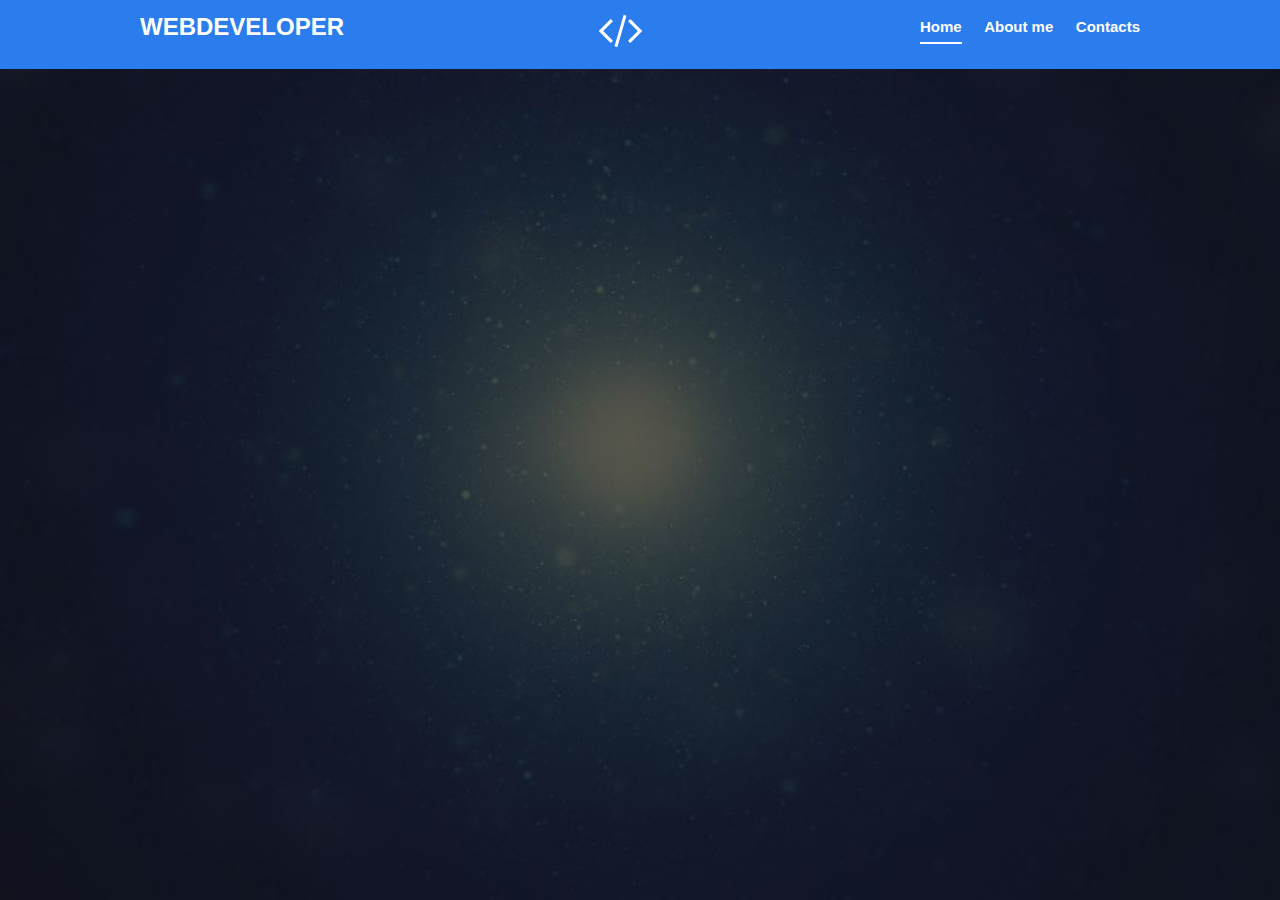
==== index.html @ c3ac7963 "first commit" ====
<!DOCTYPE html>
<html lang="en">
<head>
    <meta charset="UTF-8">
    <meta http-equiv="X-UA-Compatible" content="IE=edge">
    <meta name="viewport" content="width=device-width, initial-scale=1.0">
    <link rel="stylesheet" href="css/style.css">
    <link rel="preconnect" href="https://fonts.googleapis.com">
<link rel="preconnect" href="https://fonts.gstatic.com" crossorigin>
<link href="https://fonts.googleapis.com/css2?family=Montserrat:wght@100;300;400;500;700&display=swap" rel="stylesheet">
    <title>personal-folio</title>
</head>
<body>
    <div class="page">
        <header class="header">
            <div class="container">
                <div class="header-inner">
                    <div class="header-brand">
                    WEBDEVELOPER
                </div>
                <div class="header-logo">
                    <img src="img/code.svg" alt="code">
                </div>
                <nav class="header-nav">
                    <a class="header-nav-link active" href="#">Home</a>
                    <a class="header-nav-link" href="#">About me</a>
                    <a class="header-nav-link" href="#">Contacts</a>
                </nav>
            </div>
        </div>
        </header>

    </div>





</body>
</html>
---- css/style.css ----
html {
    font-size: 15px;
}

body{
    margin: 0;

    font-family: 'Monstserrat',
     sans-serif;
    font-size: 1rem;
    line-height: 1.6rem;
}

*,
*::before,
*::after{
    box-sizing: border-box;
}

h1,h2,h3,h4,h5,h6{
    margin: 0;
}

p{
    margin: 0 0 10px;
}


.container{
    width: 100%;
    max-width: 1000px;
    margin: 0 auto;
}
/*Page*/

.page{
    width: 100%;
    height: 100vh;

    background: #000 url("../img/bg.jpg") center no-repeat;
    background-size: cover;
}


/*Header
====================*/

.header{
    padding: 1rem 0;

    background: #2B7DED;
}

.header-inner{
    display: flex;
    justify-content: space-between;
}
.header-brand{
    font-size: 1.6rem;
    color: white;
    text-transform: uppercase;
    font-weight: bold;
}
.header-nav{
    display: flex;
}
.header-nav-link{
    margin-left: 1.5rem ;
    color: #fff;
    font-size: 1rem;
    font-weight: 600;
    text-decoration: none;
    transition: color 0.3s linear;


}


.header-nav-link:hover{
    color: rgb(101, 171, 236);
}

.header-nav-link.active{
    position: relative;
}

.header-nav-link.active:after{
    content:" ";
    width: 100%;
    height: 2px;

    background-color: #fff;
    
    position: absolute;
    left: 0;
    bottom: 10px;
}
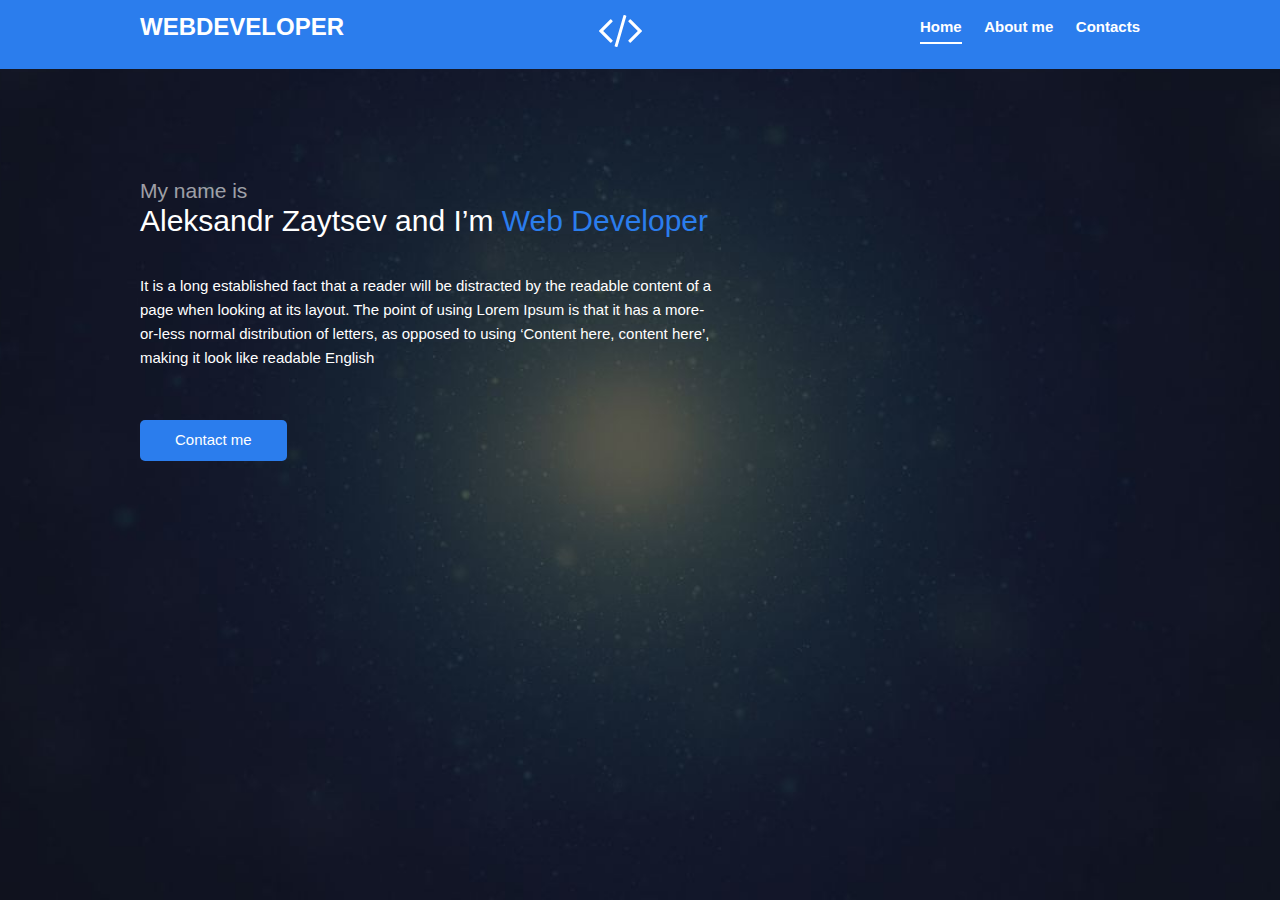
==== commit 9c06e336: "Add text block" ====
--- a/index.html
+++ b/index.html
@@ -12,6 +12,8 @@
 </head>
 <body>
     <div class="page">
+
+        <! -- Header -->
         <header class="header">
             <div class="container">
                 <div class="header-inner">
@@ -27,11 +29,26 @@
                     <a class="header-nav-link" href="#">Contacts</a>
                 </nav>
             </div>
-        </div>
+        </div><!-- /.container -->
         </header>
 
-    </div>
+        <div class="container">
+            <div class="content">
+            <h2 class="subtitle">My name is</h2>
+            <h1 class="title">Aleksandr Zaytsev and I’m <span>Web Developer</span></h1>
+            <div class="text">
+                <p>It is a long established fact that a reader will be distracted by the readable content of a page when looking at its layout. The point of using Lorem Ipsum is that it has a more-or-less normal distribution of letters, as opposed to using ‘Content here, content here’, making it look like readable English</p>
+            
+            
+            </div>
+            <a class="btn"href="#">Contact me</a>
+            
 
+    </div><!-- /.page -->
+
+   
+</div>
+</div>
 
 
 
--- a/css/style.css
+++ b/css/style.css
@@ -46,6 +46,7 @@
 ====================*/
 
 .header{
+    margin-bottom: 110px;
     padding: 1rem 0;
 
     background: #2B7DED;
@@ -94,4 +95,63 @@
     position: absolute;
     left: 0;
     bottom: 10px;
+}
+
+/*Content
+====================*/
+
+.content{
+width: 573px;
+}
+
+.subtitle{
+    font-size: 1.4rem;
+    font-weight: 300;
+    
+    color:rgba(255, 255, 255, 0.6);
+}
+
+.title{
+    margin-bottom: 35px;
+
+    font-size: 2rem;
+    font-weight: 500;
+    color: #fff;
+    line-height: 1.2;
+
+}
+.title span{
+    color:#2B7DED ;
+}
+
+.text{
+    margin-bottom: 50px;
+
+    font-size: 1rem;
+    color: #fff;
+}
+
+
+/*Btn
+====================*/
+
+.btn{
+    display:inline-block;
+    padding: 12px 35px;
+    
+    font-size: 1rem;
+    line-height: 1.1;
+    color: #fff;
+    font-weight: 500;
+    text-decoration: none;
+
+    background-color:#2B7DED ;
+
+    border-radius: 0.33333rem;
+    transition: background 0.3s linear;
+}
+
+.btn:hover{
+    background-color: darkblue;}
+
 }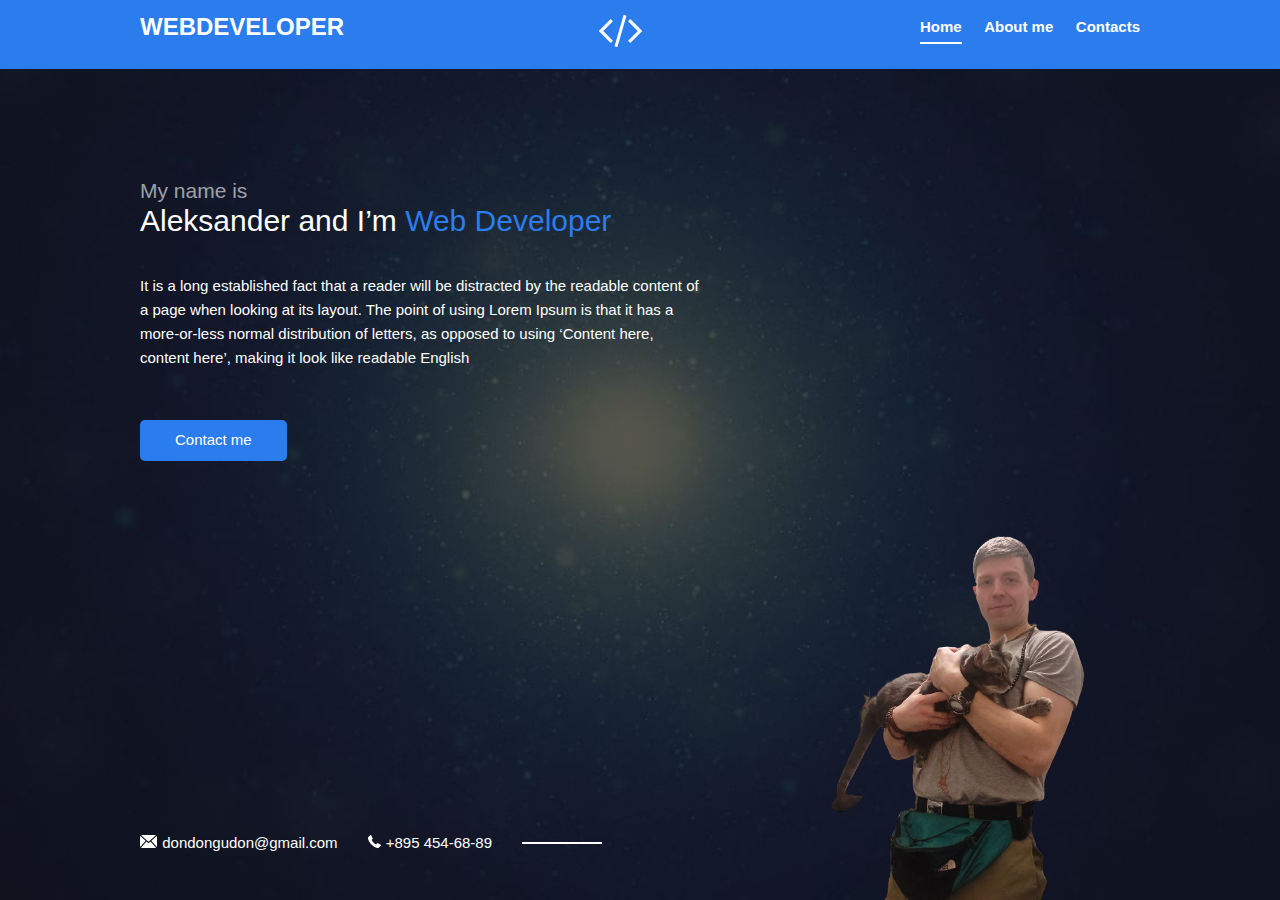
==== commit 5694761f: "add footer and photo" ====
--- a/index.html
+++ b/index.html
@@ -35,7 +35,7 @@
         <div class="container">
             <div class="content">
             <h2 class="subtitle">My name is</h2>
-            <h1 class="title">Aleksandr Zaytsev and I’m <span>Web Developer</span></h1>
+            <h1 class="title">Aleksander and I’m <span>Web Developer</span></h1>
             <div class="text">
                 <p>It is a long established fact that a reader will be distracted by the readable content of a page when looking at its layout. The point of using Lorem Ipsum is that it has a more-or-less normal distribution of letters, as opposed to using ‘Content here, content here’, making it look like readable English</p>
             
@@ -44,11 +44,39 @@
             <a class="btn"href="#">Contact me</a>
             
 
-    </div><!-- /.page -->
+    </div>
 
    
 </div>
-</div>
+
+
+<!-- Footer -->
+<footer class="footer">
+    <div class="container"</div>
+        <div class="contacts">
+            <a class="contacts-link" href="mailto:dondongudo@gmail.com">
+                <img class="contacts-icon" src="/img/mail.svg" alt="mail">dondongudon@gmail.com
+            
+            </a>
+            <a class="contacts-link"  href="tel:+8954546889">
+                
+                <img class="contacts-icon" src="/img/tel.svg" alt="tel">+895 454-68-89
+            
+            </a>
+        </div>
+
+</footer>
+
+
+
+
+<img class="author" src="/img/me.png" alt="me">
+
+
+</div><!-- /.page -->
+
+
+
 
 
 
--- a/css/style.css
+++ b/css/style.css
@@ -36,6 +36,7 @@
 .page{
     width: 100%;
     height: 100vh;
+    position: relative;
 
     background: #000 url("../img/bg.jpg") center no-repeat;
     background-size: cover;
@@ -101,7 +102,7 @@
 ====================*/
 
 .content{
-width: 573px;
+width: 563px;
 }
 
 .subtitle{
@@ -154,4 +155,70 @@
 .btn:hover{
     background-color: darkblue;}
 
+    /*Author=============  */
+
+    .author{
+        position: absolute;
+
+        right: 20px;
+        bottom: 0;
+
+
+    }
+
+
+/*Footer
+====================*/
+
+.footer{
+width: 100%;
+position: absolute;
+bottom: 45px;
+left: 0px;
+}
+
+/*Contacts
+====================*/
+
+
+.contacts{
+    display: flex;
+    align-items: center;
+}
+
+.contacts-link{
+    font-size: 1rem;
+    color: #fff;
+    text-decoration: none;
+    font-weight: 500;
+
+    margin-right: 2rem;
+}
+
+.contacts-link:last-child{
+    margin: 0;
+    position: relative;
+}
+
+.contacts-link:last-child::after{
+    content: " ";
+    display: block;
+    width: 80px;
+    height: 2px;
+    margin-left: 2rem;
+
+    background-color: #fff;
+    pointer-events: none;
+
+    position: absolute;
+    left: 100%;
+    top: 11px;
+}
+
+.contacts-link:hover{
+    text-decoration: underline;
+}
+
+.contacts-icon{
+    margin-right: 5px;
 }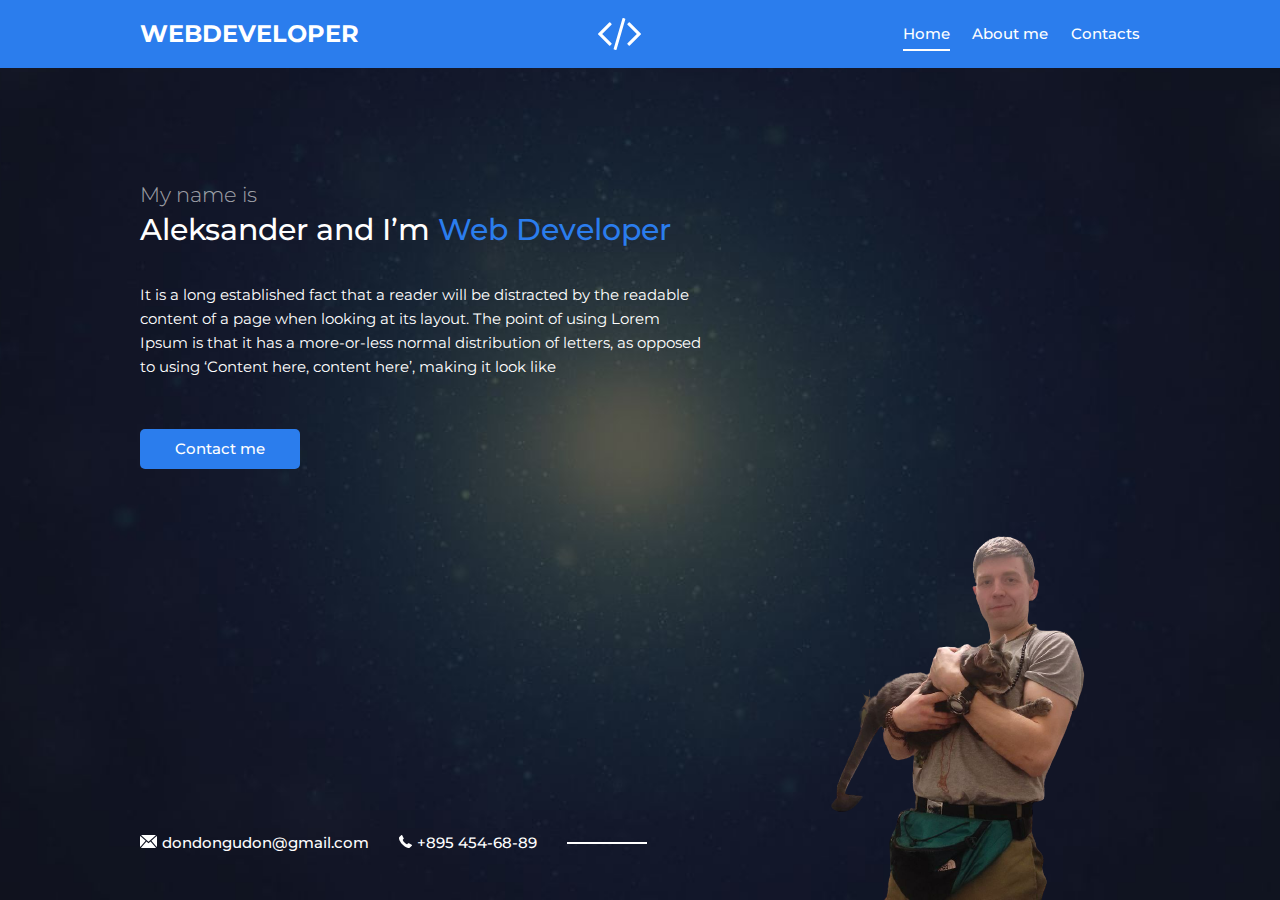
==== commit ab0b947e: "Add meta and correct mistakes" ====
--- a/index.html
+++ b/index.html
@@ -1,85 +1,80 @@
 <!DOCTYPE html>
 <html lang="en">
-<head>
-    <meta charset="UTF-8">
-    <meta http-equiv="X-UA-Compatible" content="IE=edge">
-    <meta name="viewport" content="width=device-width, initial-scale=1.0">
-    <link rel="stylesheet" href="css/style.css">
-    <link rel="preconnect" href="https://fonts.googleapis.com">
-<link rel="preconnect" href="https://fonts.gstatic.com" crossorigin>
-<link href="https://fonts.googleapis.com/css2?family=Montserrat:wght@100;300;400;500;700&display=swap" rel="stylesheet">
+  <head>
+    <meta charset="UTF-8" />
+    <meta http-equiv="X-UA-Compatible" content="IE=edge" />
+    <meta name="viewport" content="width=device-width, initial-scale=1.0" />
+    <link rel="stylesheet" href="css/style.css" />
+    <link rel="preconnect" href="https://fonts.googleapis.com" />
+    <link rel="preconnect" href="https://fonts.gstatic.com" crossorigin />
+    <link
+      href="https://fonts.googleapis.com/css2?family=Montserrat:wght@100;300;400;500;700&display=swap&subset=cyrillic"
+      rel="stylesheet"
+    />
+    <link rel="icon" type="image/png" href="img/favicon.png" />
     <title>personal-folio</title>
-</head>
-<body>
+  </head>
+  <body>
     <div class="page">
+      <!-- Header -->
+      <header class="header">
+        <div class="container">
+          <div class="header-inner">
+            <div class="header-brand">WEBDEVELOPER</div>
+            <div class="header-logo">
+              <img src="img/code.svg" alt="code" />
+            </div>
+            <nav class="header-nav">
+              <a class="header-nav-link active" href="index.html">Home</a>
+              <a class="header-nav-link" href="about.html">About me</a>
+              <a class="header-nav-link" href="contacts.html">Contacts</a>
+            </nav>
+          </div>
+        </div>
+        <!-- /.container -->
+      </header>
 
-        <! -- Header -->
-        <header class="header">
-            <div class="container">
-                <div class="header-inner">
-                    <div class="header-brand">
-                    WEBDEVELOPER
-                </div>
-                <div class="header-logo">
-                    <img src="img/code.svg" alt="code">
-                </div>
-                <nav class="header-nav">
-                    <a class="header-nav-link active" href="#">Home</a>
-                    <a class="header-nav-link" href="#">About me</a>
-                    <a class="header-nav-link" href="#">Contacts</a>
-                </nav>
-            </div>
-        </div><!-- /.container -->
-        </header>
-
-        <div class="container">
-            <div class="content">
+      <div class="container">
+        <main class="content">
+          <div class="content-header">
             <h2 class="subtitle">My name is</h2>
             <h1 class="title">Aleksander and I’m <span>Web Developer</span></h1>
-            <div class="text">
-                <p>It is a long established fact that a reader will be distracted by the readable content of a page when looking at its layout. The point of using Lorem Ipsum is that it has a more-or-less normal distribution of letters, as opposed to using ‘Content here, content here’, making it look like readable English</p>
-            
-            
-            </div>
-            <a class="btn"href="#">Contact me</a>
-            
+          </div>
 
+          <div class="text">
+            <p>
+              It is a long established fact that a reader will be distracted by
+              the readable content of a page when looking at its layout. The
+              point of using Lorem Ipsum is that it has a more-or-less normal
+              distribution of letters, as opposed to using ‘Content here,
+              content here’, making it look like
+            </p>
+          </div>
+          <a class="btn" href="contacts.html">Contact me</a>
+        </main>
+      </div>
+
+      <!-- Footer -->
+      <footer class="footer">
+        <div class="container">
+          <div class="contacts">
+            <a class="contacts-link" href="mailto:dondongudo@gmail.com">
+              <img
+                class="contacts-icon"
+                src="/img/mail.svg"
+                alt="mail"
+              />dondongudon@gmail.com
+            </a>
+            <a class="contacts-link" href="tel:+8954546889">
+              <img class="contacts-icon" src="/img/tel.svg" alt="tel" />+895
+              454-68-89
+            </a>
+          </div>
+        </div>
+      </footer>
+
+      <img class="author" src="/img/me.png" alt="me" />
     </div>
-
-   
-</div>
-
-
-<!-- Footer -->
-<footer class="footer">
-    <div class="container"</div>
-        <div class="contacts">
-            <a class="contacts-link" href="mailto:dondongudo@gmail.com">
-                <img class="contacts-icon" src="/img/mail.svg" alt="mail">dondongudon@gmail.com
-            
-            </a>
-            <a class="contacts-link"  href="tel:+8954546889">
-                
-                <img class="contacts-icon" src="/img/tel.svg" alt="tel">+895 454-68-89
-            
-            </a>
-        </div>
-
-</footer>
-
-
-
-
-<img class="author" src="/img/me.png" alt="me">
-
-
-</div><!-- /.page -->
-
-
-
-
-
-
-
-</body>
-</html>+    <!-- /.page -->
+  </body>
+</html>
--- a/css/style.css
+++ b/css/style.css
@@ -1,224 +1,372 @@
 html {
-    font-size: 15px;
-}
-
-body{
-    margin: 0;
-
-    font-family: 'Monstserrat',
-     sans-serif;
-    font-size: 1rem;
-    line-height: 1.6rem;
+  font-size: 15px;
+}
+
+body {
+  margin: 0;
+
+  font-family: "Montserrat", sans-serif;
+  font-size: 1rem;
+  line-height: 1.6;
 }
 
 *,
 *::before,
-*::after{
-    box-sizing: border-box;
-}
-
-h1,h2,h3,h4,h5,h6{
-    margin: 0;
-}
-
-p{
-    margin: 0 0 10px;
-}
-
-
-.container{
-    width: 100%;
-    max-width: 1000px;
+*::after {
+  box-sizing: border-box;
+}
+
+h1,
+h2,
+h3,
+h4,
+h5,
+h6 {
+  margin: 0;
+}
+
+p {
+  margin: 0 0 10px;
+}
+
+.container {
+  width: 100%;
+  max-width: 1030px;
+  margin: 0 auto;
+  padding: 0 1rem;
+}
+/*Page*/
+
+.page {
+  width: 100%;
+  height: 100vh;
+  position: relative;
+  overflow: hidden;
+  min-height: 770px;
+
+  background: #000 url("../img/bg.jpg") center no-repeat;
+  background-size: cover;
+}
+
+/*Header
+====================*/
+
+.header {
+  margin-bottom: 110px;
+  padding: 1rem 0;
+
+  background: #2b7ded;
+}
+
+.header-inner {
+  display: flex;
+  justify-content: space-between;
+  align-items: center;
+}
+.header-brand {
+  font-size: 1.6rem;
+  color: white;
+  text-transform: uppercase;
+  font-weight: 700;
+}
+.header-logo img {
+  display: block;
+}
+
+.header-nav {
+  display: flex;
+}
+.header-nav-link {
+  margin-left: 1.5rem;
+  color: #fff;
+  font-size: 1rem;
+  font-weight: 500;
+  text-decoration: none;
+  transition: color 0.3s linear;
+}
+
+.header-nav-link:hover {
+  color: rgb(101, 171, 236);
+}
+
+.header-nav-link.active {
+  position: relative;
+}
+
+.header-nav-link.active:after {
+  content: " ";
+  width: 100%;
+  height: 2px;
+
+  background-color: #fff;
+
+  position: absolute;
+  left: 0;
+  bottom: -5px;
+}
+
+/*Content
+====================*/
+
+.content {
+  height: 100%;
+  width: 100%;
+  max-width: 565px;
+}
+
+.content-header {
+  margin-bottom: 35px;
+}
+
+.subtitle {
+  font-size: 1.4rem;
+  font-weight: 300;
+
+  color: rgba(255, 255, 255, 0.6);
+}
+
+.title {
+  margin-bottom: 10px;
+
+  font-size: 2rem;
+  font-weight: 500;
+  color: #fff;
+  line-height: 1.2;
+}
+.title span {
+  color: #2b7ded;
+}
+
+.text {
+  margin-bottom: 50px;
+
+  font-size: 1rem;
+  color: #fff;
+}
+
+/*Btn
+====================*/
+
+.btn {
+  display: inline-block;
+  padding: 12px 35px;
+
+  font-family: inherit;
+  font-size: 1rem;
+  line-height: 1.1;
+  color: #fff;
+  font-weight: 500;
+  text-decoration: none;
+
+  background-color: #2b7ded;
+
+  border-radius: 5px;
+  border: 0;
+  cursor: pointer;
+
+  transition: background 0.3s linear;
+}
+
+.btn:hover {
+  background-color: #144180;
+}
+
+.btn-full {
+  display: block;
+  width: 100%;
+}
+
+/*Author=============  */
+
+.author {
+  position: absolute;
+
+  right: 20px;
+  bottom: 0;
+}
+
+/*Footer
+====================*/
+
+.footer {
+  width: 100%;
+
+  position: absolute;
+  bottom: 45px;
+  left: 0;
+}
+
+/*Contacts
+====================*/
+
+.contacts {
+  display: flex;
+  align-items: center;
+}
+
+.contacts-link {
+  font-size: 1rem;
+  color: #fff;
+  text-decoration: none;
+  font-weight: 500;
+
+  margin-right: 2rem;
+}
+
+.contacts-link:last-child {
+  margin: 0;
+  position: relative;
+}
+
+.contacts-link:last-child::after {
+  content: " ";
+  display: block;
+  width: 80px;
+  height: 2px;
+  margin-left: 2rem;
+
+  background-color: #fff;
+  pointer-events: none;
+
+  position: absolute;
+  left: 100%;
+  top: 11px;
+}
+
+.contacts-link:hover {
+  text-decoration: underline;
+}
+
+.contacts-icon {
+  margin-right: 5px;
+}
+
+/*Form*/
+.form {
+  width: 100%;
+  max-width: 280px;
+}
+
+.form-group {
+  margin-bottom: 20px;
+}
+
+.input,
+.textarea {
+  display: block;
+  width: 100%;
+  padding: 12px 18px;
+
+  font-family: inherit;
+  font-size: 1rem;
+  color: #fff;
+
+  border: 0;
+  background-color: rgba(255, 255, 255, 0.1);
+  border-radius: 5px;
+}
+
+.textarea {
+  height: 100px;
+  resize: none;
+}
+
+.input::placeholder {
+  color: #fff;
+}
+
+.textarea::placeholder {
+  color: #fff;
+}
+
+/*Media
+=================*/
+@media (max-width: 1000px) {
+  .author {
+    right: -100px;
+  }
+}
+
+@media (max-width: 767px) {
+  .page {
+    min-height: 100vh;
+    height: auto;
+    padding-bottom: 2rem;
+  }
+
+  /*Header*/
+  .header {
+    margin-bottom: 50px;
+  }
+
+  .header-logo {
+    display: none;
+  }
+  .header-brand {
+    font-size: 1.2rem;
+  }
+
+  /*Content*/
+  .content {
+    max-width: none;
+    margin-bottom: 50px;
+    text-align: center;
+  }
+
+  /*Form*/
+
+  .form {
     margin: 0 auto;
-}
-/*Page*/
-
-.page{
-    width: 100%;
-    height: 100vh;
-    position: relative;
-
-    background: #000 url("../img/bg.jpg") center no-repeat;
-    background-size: cover;
-}
-
-
-/*Header
-====================*/
-
-.header{
-    margin-bottom: 110px;
-    padding: 1rem 0;
-
-    background: #2B7DED;
-}
-
-.header-inner{
-    display: flex;
-    justify-content: space-between;
-}
-.header-brand{
+  }
+
+  /*Footer*/
+
+  .footer {
+    position: static;
+  }
+
+  /*Contacts*/
+
+  .contacts {
+    flex-direction: column;
+  }
+
+  .contacts-link {
+    margin-right: 0;
+    margin-bottom: 0.5rem;
+  }
+
+  .contacts-link:last-child {
+    margin-bottom: 0;
+  }
+
+  .contacts-link:last-child::after {
+    display: none;
+  }
+
+  .author {
+    display: none;
+  }
+}
+
+@media (max-width: 565px) {
+  /*Header*/
+
+  .header-inner {
+    flex-direction: column;
+  }
+
+  .header-brand {
+    margin-bottom: 1rem;
+  }
+}
+
+@media (max-width: 320px) {
+  .subtitle {
+    font-size: 1.2rem;
+  }
+
+  .title {
     font-size: 1.6rem;
-    color: white;
-    text-transform: uppercase;
-    font-weight: bold;
-}
-.header-nav{
-    display: flex;
-}
-.header-nav-link{
-    margin-left: 1.5rem ;
-    color: #fff;
-    font-size: 1rem;
-    font-weight: 600;
-    text-decoration: none;
-    transition: color 0.3s linear;
-
-
-}
-
-
-.header-nav-link:hover{
-    color: rgb(101, 171, 236);
-}
-
-.header-nav-link.active{
-    position: relative;
-}
-
-.header-nav-link.active:after{
-    content:" ";
-    width: 100%;
-    height: 2px;
-
-    background-color: #fff;
-    
-    position: absolute;
-    left: 0;
-    bottom: 10px;
-}
-
-/*Content
-====================*/
-
-.content{
-width: 563px;
-}
-
-.subtitle{
-    font-size: 1.4rem;
-    font-weight: 300;
-    
-    color:rgba(255, 255, 255, 0.6);
-}
-
-.title{
-    margin-bottom: 35px;
-
-    font-size: 2rem;
-    font-weight: 500;
-    color: #fff;
-    line-height: 1.2;
-
-}
-.title span{
-    color:#2B7DED ;
-}
-
-.text{
-    margin-bottom: 50px;
-
-    font-size: 1rem;
-    color: #fff;
-}
-
-
-/*Btn
-====================*/
-
-.btn{
-    display:inline-block;
-    padding: 12px 35px;
-    
-    font-size: 1rem;
-    line-height: 1.1;
-    color: #fff;
-    font-weight: 500;
-    text-decoration: none;
-
-    background-color:#2B7DED ;
-
-    border-radius: 0.33333rem;
-    transition: background 0.3s linear;
-}
-
-.btn:hover{
-    background-color: darkblue;}
-
-    /*Author=============  */
-
-    .author{
-        position: absolute;
-
-        right: 20px;
-        bottom: 0;
-
-
-    }
-
-
-/*Footer
-====================*/
-
-.footer{
-width: 100%;
-position: absolute;
-bottom: 45px;
-left: 0px;
-}
-
-/*Contacts
-====================*/
-
-
-.contacts{
-    display: flex;
-    align-items: center;
-}
-
-.contacts-link{
-    font-size: 1rem;
-    color: #fff;
-    text-decoration: none;
-    font-weight: 500;
-
-    margin-right: 2rem;
-}
-
-.contacts-link:last-child{
-    margin: 0;
-    position: relative;
-}
-
-.contacts-link:last-child::after{
-    content: " ";
-    display: block;
-    width: 80px;
-    height: 2px;
-    margin-left: 2rem;
-
-    background-color: #fff;
-    pointer-events: none;
-
-    position: absolute;
-    left: 100%;
-    top: 11px;
-}
-
-.contacts-link:hover{
-    text-decoration: underline;
-}
-
-.contacts-icon{
-    margin-right: 5px;
-}+  }
+}
